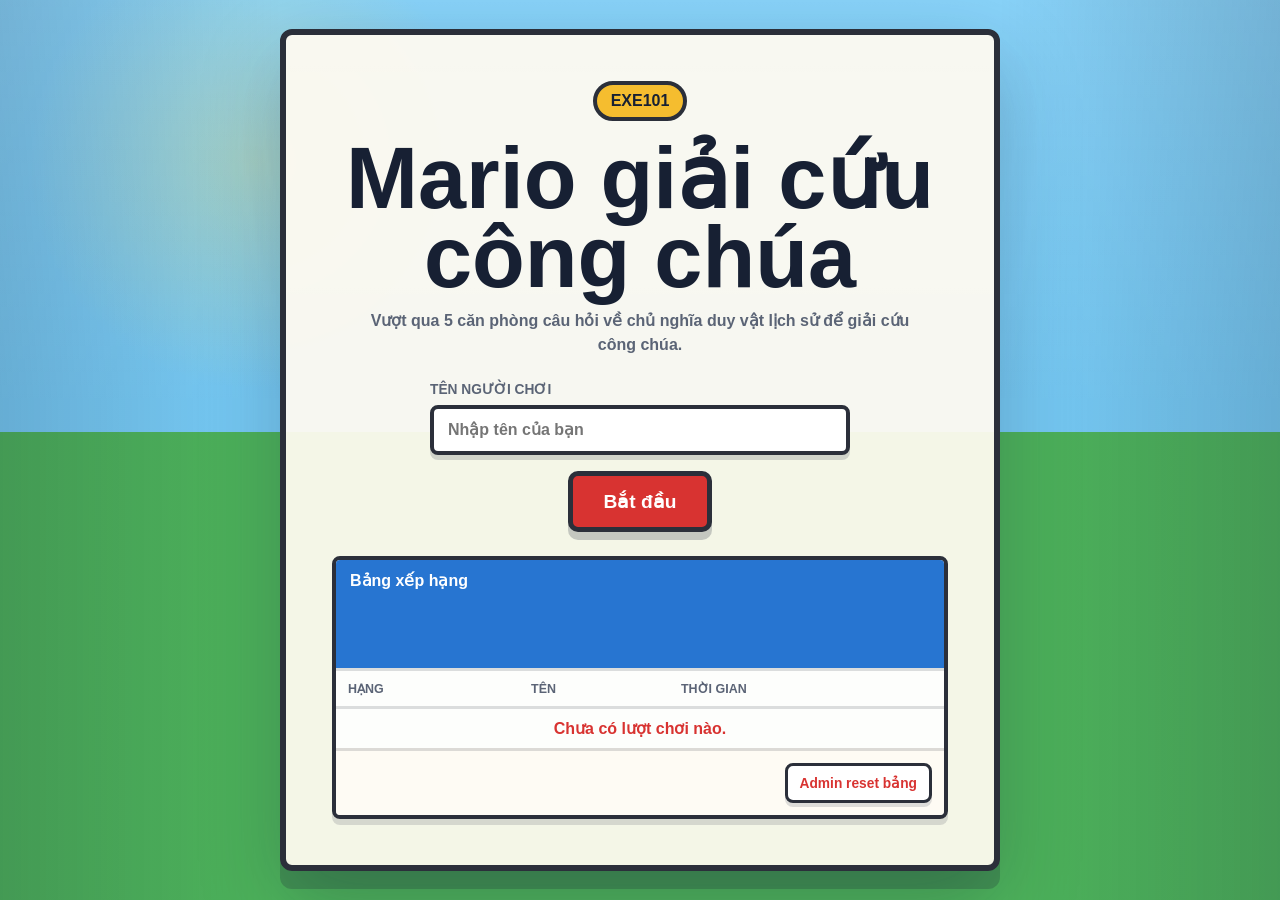
==== Mario_Game_Standalone/Mario_Game_Standalone/index.html @ 41aaf58d "First commit" ====
<!DOCTYPE html>
<html lang="vi">
<head>
  <meta charset="UTF-8">
  <meta name="viewport" content="width=device-width, initial-scale=1.0">
  <title>Mario giải cứu công chúa</title>
  <link rel="stylesheet" href="styles.css">
</head>
<body class="home-active">
  <section class="home-screen" id="homeScreen" aria-label="Trang chủ">
    <div class="home-card">
      <span class="home-badge">EXE101</span>
      <h1>Mario giải cứu công chúa</h1>
      <p>Vượt qua 5 căn phòng câu hỏi về chủ nghĩa duy vật lịch sử để giải cứu công chúa.</p>
      <label class="player-field" for="playerNameInput">
        <span>Tên người chơi</span>
        <input id="playerNameInput" type="text" maxlength="24" placeholder="Nhập tên của bạn">
      </label>
      <button id="startButton" type="button" class="start-button">Bắt đầu</button>
      <section class="home-rank" aria-label="Bảng xếp hạng">
        <h2>Bảng xếp hạng</h2>
        <table>
          <thead>
            <tr>
              <th>Hạng</th>
              <th>Tên</th>
              <th>Thời gian</th>
            </tr>
          </thead>
          <tbody id="homeRankBody"></tbody>
        </table>
        <div class="rank-tools">
          <button id="resetRankButton" type="button" class="admin-reset">Admin reset bảng</button>
        </div>
      </section>
    </div>
  </section>

  <main class="game-shell">
    <section class="stage" id="stage" aria-label="Khu vực chơi">
      <div class="sky">
        <div class="cloud cloud-one"></div>
        <div class="cloud cloud-two"></div>
        <div class="sun"></div>
      </div>

      <div class="hud" aria-label="Thông tin trò chơi">
        <div>
          <span class="hud-label">Phòng</span>
          <strong id="roomText">1 / 5</strong>
        </div>
        <div>
          <span class="hud-label">Câu hỏi</span>
          <strong id="questionText">1 / 2</strong>
        </div>
        <div>
          <span class="hud-label">Thời gian</span>
          <strong id="timerText">0:00</strong>
        </div>
        <div>
          <span class="hud-label">Mạng</span>
          <strong id="livesText" class="lives">♥ ♥ ♥ ♥ ♥</strong>
        </div>
      </div>

      <div class="level-track">
        <div class="room-status" aria-label="Trạng thái trong phòng">
          <span id="roomProgressText">Phòng 1 · Câu 1</span>
          <strong id="roomTimerText" class="room-time">0:00</strong>
          <strong id="roomLivesText">♥ ♥ ♥ ♥ ♥</strong>
        </div>
        <div class="room-scene" id="roomScene" aria-hidden="true">
          <div class="scene-label" id="sceneLabel"></div>
          <div class="scene-prop prop-one"></div>
          <div class="scene-prop prop-two"></div>
          <div class="scene-prop prop-three"></div>
          <div class="scene-prop prop-four"></div>
          <div class="scene-prop prop-five"></div>
          <div class="scene-prop prop-six"></div>
        </div>
        <div class="rooms" id="rooms"></div>
        <div class="mario" id="mario" aria-label="Mario">
          <img src="assets/mario.jpeg" alt="Mario">
          <div class="mario-model" aria-hidden="true">
            <div class="model-shadow"></div>
            <div class="model-leg leg-left"></div>
            <div class="model-leg leg-right"></div>
            <div class="model-body"></div>
            <div class="model-arm arm-left"></div>
            <div class="model-arm arm-right"></div>
            <div class="model-head">
              <div class="model-cap"></div>
              <div class="model-eye eye-left"></div>
              <div class="model-eye eye-right"></div>
              <div class="model-nose"></div>
              <div class="model-mustache"></div>
            </div>
          </div>
        </div>
        <div class="princess" id="princess" aria-label="Công chúa">
          <img src="assets/princess-peach.jpg" alt="Công chúa">
          <div class="princess-model" aria-hidden="true">
            <div class="princess-shadow"></div>
            <div class="princess-dress"></div>
            <div class="princess-arm arm-princess-left"></div>
            <div class="princess-arm arm-princess-right"></div>
            <div class="princess-head">
              <div class="princess-hair"></div>
              <div class="princess-crown"></div>
              <div class="princess-eye eye-princess-left"></div>
              <div class="princess-eye eye-princess-right"></div>
              <div class="princess-smile"></div>
            </div>
          </div>
        </div>
        <div class="bouquet" id="bouquet" aria-hidden="true">
          <span></span><span></span><span></span>
        </div>
        <div class="castle" id="castle" aria-hidden="true">
          <div class="tower tower-left"></div>
          <div class="tower tower-right"></div>
          <div class="castle-main"></div>
          <div class="castle-door"></div>
        </div>
        <div class="fireworks" id="fireworks" aria-hidden="true">
          <span></span><span></span><span></span><span></span><span></span>
        </div>
      </div>

      <div class="ground">
        <span></span><span></span><span></span><span></span><span></span>
      </div>
    </section>

    <section class="quiz-panel" aria-label="Câu hỏi">
      <div class="topic-row">
        <span>EXE101</span>
        <span>Chủ nghĩa duy vật lịch sử</span>
      </div>
      <h1>Mario giải cứu công chúa</h1>
      <p id="roomTitle" class="room-title"></p>
      <h2 id="question"></h2>
      <div id="answers" class="answers"></div>
      <p id="feedback" class="feedback" aria-live="polite"></p>
      <div class="actions">
        <button id="nextButton" type="button" class="primary hidden">Tiếp tục</button>
        <button id="restartButton" type="button" class="secondary">Chơi lại</button>
      </div>
      <section class="rank-panel hidden" id="endRankPanel" aria-label="Bảng xếp hạng sau lượt chơi">
        <h3>Bảng xếp hạng</h3>
        <table>
          <thead>
            <tr>
              <th>Hạng</th>
              <th>Tên</th>
              <th>Thời gian</th>
            </tr>
          </thead>
          <tbody id="endRankBody"></tbody>
        </table>
      </section>
    </section>
  </main>

  <script src="script.js"></script>
</body>
</html>
---- Mario_Game_Standalone/Mario_Game_Standalone/styles.css ----
:root {
  --ink: #172033;
  --muted: #5b6476;
  --panel: #fffaf1;
  --line: #2b2f3a;
  --red: #d83331;
  --blue: #2775d1;
  --gold: #f5bd2f;
  --green: #2f9f68;
  --brick: #b65a35;
  --brick-dark: #7b351f;
}

* {
  box-sizing: border-box;
}

body {
  margin: 0;
  min-height: 100vh;
  color: var(--ink);
  font-family: Arial, Helvetica, sans-serif;
  background: #7cc7f2;
}

body.room-active {
  overflow: hidden;
  background:
    radial-gradient(circle at 50% 0%, rgba(255, 255, 255, 0.08), transparent 34%),
    #111827;
}

body.home-active {
  overflow: hidden;
  background:
    radial-gradient(circle at 20% 18%, rgba(255, 216, 79, 0.3), transparent 18%),
    linear-gradient(180deg, #78cdf8 0 48%, #4eb55c 48% 100%);
}

body.home-active .game-shell {
  display: none;
}

.home-screen {
  position: fixed;
  inset: 0;
  z-index: 50;
  display: grid;
  place-items: center;
  padding: 24px;
  background:
    linear-gradient(90deg, rgba(23, 32, 51, 0.18), transparent 22%, transparent 78%, rgba(23, 32, 51, 0.18)),
    linear-gradient(180deg, rgba(255, 255, 255, 0.12), transparent 45%);
}

body:not(.home-active) .home-screen {
  display: none;
}

.home-card {
  width: min(720px, 92vw);
  border: 6px solid var(--line);
  border-radius: 12px;
  padding: clamp(24px, 5vw, 46px);
  background: rgba(255, 250, 241, 0.94);
  box-shadow: 0 18px 0 rgba(23, 32, 51, 0.22), 0 30px 80px rgba(23, 32, 51, 0.28);
  text-align: center;
}

.home-badge {
  display: inline-block;
  border: 4px solid var(--line);
  border-radius: 999px;
  padding: 7px 14px;
  background: var(--gold);
  font-weight: 900;
}

.home-card h1 {
  margin: 18px 0 12px;
  font-size: clamp(2.4rem, 7vw, 5.4rem);
  line-height: 0.92;
}

.home-card p {
  max-width: 560px;
  margin: 0 auto 24px;
  color: var(--muted);
  font-weight: 800;
  line-height: 1.5;
}

.player-field {
  display: grid;
  gap: 8px;
  max-width: 420px;
  margin: 0 auto 16px;
  text-align: left;
  font-weight: 900;
}

.player-field span {
  color: var(--muted);
  font-size: 0.86rem;
  text-transform: uppercase;
}

.player-field input {
  width: 100%;
  border: 4px solid var(--line);
  border-radius: 8px;
  padding: 12px 14px;
  background: #fff;
  color: var(--ink);
  font: inherit;
  font-weight: 800;
  box-shadow: 0 5px 0 rgba(23, 32, 51, 0.16);
}

.player-field input:focus {
  outline: 4px solid rgba(245, 189, 47, 0.5);
}

.start-button {
  border: 5px solid var(--line);
  border-radius: 10px;
  padding: 14px 30px;
  background: var(--red);
  color: #fff;
  font-size: 1.2rem;
  font-weight: 900;
  box-shadow: 0 8px 0 rgba(23, 32, 51, 0.22);
}

.start-button:hover,
.start-button:focus-visible {
  background: #b82624;
  outline: none;
}

.home-rank,
.rank-panel {
  margin-top: 24px;
  border: 4px solid var(--line);
  border-radius: 8px;
  background: rgba(255, 255, 255, 0.88);
  box-shadow: 0 6px 0 rgba(23, 32, 51, 0.14);
  overflow: hidden;
}

.home-rank h2,
.rank-panel h3 {
  margin: 0;
  padding: 10px 14px;
  background: var(--blue);
  color: #fff;
  font-size: 1rem;
  text-align: left;
}

.home-rank table,
.rank-panel table {
  width: 100%;
  border-collapse: collapse;
  text-align: left;
}

.home-rank th,
.home-rank td,
.rank-panel th,
.rank-panel td {
  padding: 10px 12px;
  border-top: 3px solid rgba(43, 47, 58, 0.16);
  font-weight: 800;
}

.home-rank th,
.rank-panel th {
  color: var(--muted);
  font-size: 0.78rem;
  text-transform: uppercase;
}

.home-rank td:first-child,
.rank-panel td:first-child {
  width: 72px;
  color: var(--red);
}

.home-rank .empty-rank,
.rank-panel .empty-rank {
  color: var(--muted);
  text-align: center;
}

.rank-tools {
  display: flex;
  justify-content: flex-end;
  padding: 12px;
  border-top: 3px solid rgba(43, 47, 58, 0.16);
  background: rgba(255, 250, 241, 0.72);
}

.admin-reset {
  border: 3px solid var(--line);
  border-radius: 8px;
  padding: 9px 12px;
  background: #fff;
  color: var(--red);
  font-size: 0.86rem;
  font-weight: 900;
  box-shadow: 0 4px 0 rgba(23, 32, 51, 0.14);
}

.admin-reset:hover,
.admin-reset:focus-visible {
  background: #ffd1cf;
  outline: none;
}

button {
  border: 0;
  cursor: pointer;
  font: inherit;
}

.game-shell {
  position: relative;
  display: grid;
  grid-template-columns: minmax(420px, 1.1fr) minmax(360px, 0.9fr);
  min-height: 100vh;
}

body.room-active .game-shell {
  display: block;
}

.stage {
  position: relative;
  overflow: hidden;
  display: flex;
  flex-direction: column;
  justify-content: space-between;
  min-height: 100vh;
  background: linear-gradient(#78cdf8 0%, #b6e7ff 62%, #6ccf77 62%, #4eb55c 100%);
  transition: background 450ms ease;
}

.stage.in-room {
  background:
    radial-gradient(circle at 50% 16%, rgba(255, 255, 255, 0.16), transparent 32%),
    linear-gradient(180deg, #141d2e 0%, #1f2533 100%);
  border: 8px solid #0f172a;
  box-shadow: inset 0 0 0 4px rgba(255, 250, 241, 0.18);
}

.sky {
  position: absolute;
  inset: 0;
  pointer-events: none;
  transition: opacity 350ms ease;
}

.stage.in-room .sky {
  opacity: 0;
}

.sun {
  position: absolute;
  right: 9%;
  top: 7%;
  width: 76px;
  aspect-ratio: 1;
  border: 4px solid var(--line);
  border-radius: 50%;
  background: #ffd84f;
  animation: sun-pulse 3.2s ease-in-out infinite;
  box-shadow: 0 0 0 8px rgba(255, 216, 79, 0.24), 0 0 26px rgba(255, 184, 44, 0.55);
}

.sun::before {
  content: "";
  position: absolute;
  inset: -18px;
  z-index: -1;
  border-radius: 50%;
  background: radial-gradient(circle, rgba(255, 235, 132, 0.45), rgba(255, 235, 132, 0) 68%);
  animation: sun-glow 3.2s ease-in-out infinite;
}

.cloud,
.cloud::before,
.cloud::after {
  position: absolute;
  height: 34px;
  border: 4px solid var(--line);
  border-radius: 20px;
  background: #fff;
}

.cloud {
  width: 132px;
  animation: cloud-float 6.8s ease-in-out infinite;
  filter: drop-shadow(0 5px 0 rgba(23, 32, 51, 0.08));
}

.cloud::before,
.cloud::after {
  content: "";
  top: -22px;
}

.cloud::before {
  left: 16px;
  width: 54px;
}

.cloud::after {
  right: 18px;
  width: 62px;
}

.cloud-one {
  left: 9%;
  top: 15%;
  animation-duration: 7.4s;
}

.cloud-two {
  right: 25%;
  top: 25%;
  transform: scale(0.78);
  animation-name: cloud-float-small;
  animation-duration: 8.8s;
  animation-delay: -1.8s;
}

@keyframes cloud-float {
  0%,
  100% {
    transform: translate(0, 0);
  }

  35% {
    transform: translate(18px, -8px);
  }

  70% {
    transform: translate(-8px, 5px);
  }
}

@keyframes cloud-float-small {
  0%,
  100% {
    transform: translate(0, 0) scale(0.78);
  }

  35% {
    transform: translate(-16px, -7px) scale(0.78);
  }

  70% {
    transform: translate(10px, 5px) scale(0.78);
  }
}

@keyframes sun-pulse {
  0%,
  100% {
    transform: scale(1);
    box-shadow: 0 0 0 8px rgba(255, 216, 79, 0.24), 0 0 26px rgba(255, 184, 44, 0.55);
  }

  50% {
    transform: scale(1.06);
    box-shadow: 0 0 0 13px rgba(255, 216, 79, 0.16), 0 0 42px rgba(255, 184, 44, 0.72);
  }
}

@keyframes sun-glow {
  0%,
  100% {
    opacity: 0.65;
    transform: scale(0.96);
  }

  50% {
    opacity: 1;
    transform: scale(1.1);
  }
}

.hud {
  position: relative;
  z-index: 2;
  display: grid;
  grid-template-columns: repeat(4, 1fr);
  gap: 10px;
  padding: 18px;
  transition: opacity 350ms ease, transform 350ms ease;
}

.stage.in-room .hud {
  opacity: 0;
  pointer-events: none;
  transform: translateY(-18px);
}

.hud > div {
  border: 4px solid var(--line);
  border-radius: 8px;
  padding: 12px;
  background: rgba(255, 250, 241, 0.92);
  box-shadow: 0 5px 0 rgba(23, 32, 51, 0.18);
}

.hud-label {
  display: block;
  color: var(--muted);
  font-size: 0.78rem;
  font-weight: 700;
  text-transform: uppercase;
}

.hud strong {
  display: block;
  margin-top: 6px;
  font-size: 1.2rem;
}

.lives {
  color: var(--red);
  letter-spacing: 1px;
}

.level-track {
  position: relative;
  z-index: 1;
  height: 48vh;
  min-height: 360px;
  transition: height 450ms ease, min-height 450ms ease;
}

.stage.in-room .level-track {
  height: 100vh;
  min-height: 620px;
  perspective: 980px;
}

.room-status {
  position: absolute;
  left: 8%;
  top: 7%;
  z-index: 9;
  display: none;
  gap: 12px;
  align-items: center;
  border: 4px solid rgba(255, 250, 241, 0.82);
  border-radius: 8px;
  padding: 10px 14px;
  background: rgba(15, 23, 42, 0.78);
  color: #fff;
  box-shadow: 0 12px 30px rgba(0, 0, 0, 0.28);
  backdrop-filter: blur(6px);
}

.stage.in-room .room-status {
  display: flex;
  left: 7%;
  top: 3.5%;
}

.room-status span {
  font-weight: 900;
}

.room-status strong {
  color: #ff5b5b;
  letter-spacing: 2px;
}

.room-status .room-time {
  color: #ffd84f;
  letter-spacing: 0;
}

.room-scene {
  position: absolute;
  inset: 8% 4% 24px;
  overflow: hidden;
  border: 5px solid rgba(43, 47, 58, 0.34);
  border-radius: 8px;
  opacity: 0;
  transform: scale(0.96);
  transition: background 450ms ease, opacity 450ms ease, transform 450ms ease, inset 450ms ease, border-color 450ms ease;
}

.room-scene::before,
.room-scene::after {
  content: "";
  position: absolute;
  pointer-events: none;
}

.room-scene::before {
  inset: 0;
  z-index: 0;
  background:
    linear-gradient(120deg, rgba(255, 255, 255, 0.18), transparent 35%),
    linear-gradient(90deg, rgba(0, 0, 0, 0.16), transparent 18%, transparent 82%, rgba(0, 0, 0, 0.18)),
    linear-gradient(180deg, rgba(255, 255, 255, 0.18), transparent 48%);
}

.room-scene::after {
  left: -12%;
  right: -12%;
  bottom: -18%;
  z-index: 1;
  height: 48%;
  transform: perspective(520px) rotateX(58deg);
  transform-origin: bottom;
  background:
    linear-gradient(90deg, rgba(255, 255, 255, 0.16) 0 1px, transparent 1px 70px),
    linear-gradient(0deg, rgba(0, 0, 0, 0.18) 0 2px, transparent 2px 54px),
    rgba(120, 78, 52, 0.55);
  background-size: 70px 54px;
}

.stage.in-room .room-scene {
  inset: 1.8% 4.5% 4%;
  border-color: rgba(255, 250, 241, 0.62);
  opacity: 1;
  transform: rotateX(0deg) scale(1);
  box-shadow: inset 0 -120px 110px rgba(0, 0, 0, 0.28), 0 18px 0 rgba(23, 32, 51, 0.28);
}

.stage.rescue-room .room-scene {
  background:
    radial-gradient(circle at 50% 18%, rgba(255, 216, 79, 0.24), transparent 22%),
    linear-gradient(90deg, rgba(87, 39, 96, 0.32), transparent 18%, transparent 82%, rgba(87, 39, 96, 0.32)),
    linear-gradient(#ffd6ec 0 52%, #b86bd6 52% 100%);
  border-color: rgba(255, 216, 79, 0.78);
}

.stage.rescue-room .room-scene::after {
  background:
    linear-gradient(90deg, rgba(255, 255, 255, 0.18) 0 1px, transparent 1px 72px),
    linear-gradient(0deg, rgba(95, 49, 115, 0.24) 0 2px, transparent 2px 56px),
    rgba(232, 174, 208, 0.75);
}

.stage.transitioning .room-scene {
  opacity: 0.72;
  transform: translateX(-10px);
}

.stage.entering-room .room-scene {
  opacity: 0;
  transform: scale(0.96);
}

.scene-label {
  position: absolute;
  left: 18px;
  top: 16px;
  z-index: 3;
  border: 3px solid var(--line);
  border-radius: 999px;
  padding: 7px 12px;
  background: rgba(255, 250, 241, 0.9);
  color: var(--ink);
  font-size: 0.82rem;
  font-weight: 900;
}

.stage.in-room .scene-label {
  left: 32px;
  top: 24px;
  transform: translateZ(80px);
  box-shadow: 0 10px 0 rgba(23, 32, 51, 0.16);
}

.scene-prop {
  position: absolute;
  z-index: 2;
  border: 4px solid var(--line);
  transition: background 450ms ease, border-radius 450ms ease, transform 450ms ease;
}

.stage.in-room .scene-prop {
  box-shadow: 12px 18px 0 rgba(23, 32, 51, 0.2);
}

.stage.rescue-room .scene-prop {
  opacity: 0.5;
}

.prop-one {
  left: 18%;
  bottom: 28%;
  width: 92px;
  height: 92px;
}

.prop-two {
  left: 41%;
  bottom: 30%;
  width: 128px;
  height: 70px;
}

.prop-three {
  right: 14%;
  bottom: 27%;
  width: 86px;
  height: 150px;
}

.prop-four {
  left: 28%;
  bottom: 19%;
  width: 96px;
  height: 54px;
}

.prop-five {
  right: 31%;
  bottom: 20%;
  width: 78px;
  height: 72px;
}

.prop-six {
  left: 53%;
  top: 18%;
  width: 110px;
  height: 62px;
}

.stage.theme-1 .room-scene {
  background:
    linear-gradient(115deg, rgba(255, 255, 255, 0.24), transparent 38%),
    linear-gradient(90deg, rgba(37, 99, 235, 0.18), transparent 20%, transparent 80%, rgba(15, 23, 42, 0.22)),
    linear-gradient(#92d8ff 0 56%, #4fbd69 56% 100%);
}

.stage.theme-1 .prop-one {
  border-radius: 50%;
  background: #43a047;
}

.stage.theme-1 .prop-one::before {
  content: "";
  position: absolute;
  left: 33px;
  top: 58px;
  width: 22px;
  height: 78px;
  border: 4px solid var(--line);
  background: #8d5524;
}

.stage.theme-1 .prop-two {
  border-radius: 14px;
  background:
    linear-gradient(#fff 0 52%, #d9f5ff 52%),
    #fff;
  box-shadow: inset -12px -8px 0 rgba(23, 32, 51, 0.1), 12px 18px 0 rgba(23, 32, 51, 0.2);
}

.stage.theme-1 .prop-four,
.stage.theme-1 .prop-five {
  border-radius: 8px;
  background:
    linear-gradient(#9b6a3c 0 58%, transparent 58%),
    linear-gradient(90deg, #6d3a1f 0 12px, transparent 12px calc(100% - 12px), #6d3a1f calc(100% - 12px)),
    #c78a4d;
}

.stage.theme-1 .prop-six {
  border-radius: 8px;
  background:
    radial-gradient(circle at 24% 50%, #43a047 0 14px, transparent 15px),
    radial-gradient(circle at 56% 50%, #ffd84f 0 14px, transparent 15px),
    #fffaf1;
}

.stage.theme-1 .prop-three {
  border-radius: 12px 12px 0 0;
  background:
    linear-gradient(90deg, rgba(255,255,255,0.16) 0 48%, transparent 48%),
    #8d5524;
}

.stage.theme-2 .room-scene {
  background:
    linear-gradient(115deg, rgba(255, 255, 255, 0.16), transparent 38%),
    linear-gradient(90deg, rgba(60, 34, 19, 0.24), transparent 20%, transparent 80%, rgba(60, 34, 19, 0.34)),
    linear-gradient(#f0b36b 0 54%, #8b4f2f 54%);
}

.stage.theme-2 .prop-one,
.stage.theme-2 .prop-two,
.stage.theme-2 .prop-three {
  background: repeating-linear-gradient(0deg, #c8713f 0 16px, #71371f 17px 21px);
}

.stage.theme-2 .prop-one {
  border-radius: 50% 50% 8px 8px;
}

.stage.theme-2 .prop-two {
  border-radius: 12px;
  transform: skewX(-6deg);
}

.stage.theme-2 .prop-three {
  border-radius: 12px 12px 0 0;
}

.stage.theme-2 .prop-four,
.stage.theme-2 .prop-five {
  border-radius: 6px;
  background:
    linear-gradient(#7b351f 0 18%, transparent 18%),
    linear-gradient(90deg, #71371f 0 12px, transparent 12px calc(100% - 12px), #71371f calc(100% - 12px)),
    #b65a35;
}

.stage.theme-2 .prop-six {
  border-radius: 10px;
  background:
    linear-gradient(90deg, #71371f 0 22%, transparent 22% 28%, #71371f 28% 50%, transparent 50% 56%, #71371f 56% 78%, transparent 78%),
    #d08a55;
}

.stage.theme-3 .room-scene {
  background:
    radial-gradient(circle at 72% 22%, rgba(127, 200, 255, 0.55), transparent 22%),
    linear-gradient(115deg, rgba(255, 255, 255, 0.22), transparent 38%),
    linear-gradient(#d7f8ff 0 50%, #8ec4de 50%);
}

.stage.theme-3 .prop-one {
  border-radius: 16px;
  background:
    radial-gradient(circle at 50% 22%, #7fc8ff 0 16px, transparent 17px),
    linear-gradient(#5b7cff, #233f9f);
}

.stage.theme-3 .prop-two {
  border-radius: 12px;
  background:
    linear-gradient(90deg, #7fc8ff 0 18%, transparent 18% 26%, #7fc8ff 26% 44%, transparent 44% 52%, #7fc8ff 52% 70%, transparent 70%),
    #1f2d52;
}

.stage.theme-3 .prop-three {
  border-radius: 50% 50% 10px 10px;
  background: linear-gradient(#9fe3ff, #3b82c4);
}

.stage.theme-3 .prop-four {
  border-radius: 10px;
  background:
    linear-gradient(#233f9f 0 58%, transparent 58%),
    linear-gradient(90deg, #1f2d52 0 12px, transparent 12px calc(100% - 12px), #1f2d52 calc(100% - 12px)),
    #7fc8ff;
}

.stage.theme-3 .prop-five {
  border-radius: 12px 12px 6px 6px;
  background:
    radial-gradient(circle at 50% 28%, #7fc8ff 0 14px, transparent 15px),
    #1f2d52;
}

.stage.theme-3 .prop-six {
  border-radius: 10px;
  background:
    linear-gradient(90deg, #5b7cff 0 18%, transparent 18% 25%, #5b7cff 25% 43%, transparent 43% 50%, #5b7cff 50% 68%, transparent 68%),
    #e9fbff;
}

.stage.theme-4 .room-scene {
  background:
    radial-gradient(circle at 30% 22%, rgba(255, 216, 79, 0.22), transparent 18%),
    linear-gradient(115deg, rgba(255, 255, 255, 0.08), transparent 38%),
    linear-gradient(#222b45 0 55%, #47536f 55%);
}

.stage.theme-4 .scene-label {
  color: #fff;
  background: rgba(23, 32, 51, 0.86);
}

.stage.theme-4 .prop-one,
.stage.theme-4 .prop-two,
.stage.theme-4 .prop-three {
  background: #ffd84f;
  box-shadow: 0 0 24px rgba(255, 216, 79, 0.6);
}

.stage.theme-4 .prop-one,
.stage.theme-4 .prop-two {
  border-radius: 50%;
}

.stage.theme-4 .prop-three {
  border-radius: 14px 14px 0 0;
}

.stage.theme-4 .prop-four,
.stage.theme-4 .prop-five {
  border-radius: 8px;
  background:
    linear-gradient(#ffd84f 0 58%, transparent 58%),
    linear-gradient(90deg, #47536f 0 12px, transparent 12px calc(100% - 12px), #47536f calc(100% - 12px)),
    #222b45;
  box-shadow: 0 0 24px rgba(255, 216, 79, 0.38), 12px 18px 0 rgba(23, 32, 51, 0.2);
}

.stage.theme-4 .prop-six {
  border-radius: 12px;
  background:
    radial-gradient(circle at 30% 50%, #ffd84f 0 16px, transparent 17px),
    radial-gradient(circle at 68% 50%, #7fc8ff 0 16px, transparent 17px),
    #47536f;
}

.stage.theme-5 .room-scene {
  background:
    radial-gradient(circle at 70% 22%, rgba(255, 216, 79, 0.28), transparent 20%),
    linear-gradient(115deg, rgba(255, 255, 255, 0.2), transparent 38%),
    linear-gradient(#ffd6ec 0 55%, #80d189 55%);
}

.stage.theme-5 .prop-one {
  border-radius: 50% 50% 10px 10px;
  background:
    radial-gradient(circle at 50% 18%, #ffd84f 0 18px, transparent 19px),
    linear-gradient(#f4a7ce, #d94d99);
}

.stage.theme-5 .prop-two {
  border-radius: 10px;
  background:
    linear-gradient(90deg, rgba(255,255,255,0.24) 0 48%, transparent 48%),
    #ffd84f;
}

.stage.theme-5 .prop-three {
  border-radius: 10px 10px 0 0;
  background:
    linear-gradient(#fff 0 12%, transparent 12%),
    #e95fa3;
}

.stage.theme-5 .prop-four,
.stage.theme-5 .prop-five {
  border-radius: 8px;
  background:
    linear-gradient(#ffd84f 0 58%, transparent 58%),
    linear-gradient(90deg, #b84682 0 12px, transparent 12px calc(100% - 12px), #b84682 calc(100% - 12px)),
    #f4a7ce;
}

.stage.theme-5 .prop-six {
  border-radius: 12px;
  background:
    radial-gradient(circle at 25% 50%, #ffd84f 0 14px, transparent 15px),
    radial-gradient(circle at 55% 50%, #e95fa3 0 14px, transparent 15px),
    #fffaf1;
}

.stage.theme-1,
.stage.theme-2,
.stage.theme-3,
.stage.theme-4,
.stage.theme-5 {
  --wood-main: #9b5b2f;
  --wood-dark: #5f321f;
  --fabric-main: #f0efe8;
  --fabric-dark: #b8ada4;
  --leaf-main: #69bd42;
  --leaf-dark: #2f7a35;
}

.stage.theme-2 {
  --wood-main: #b65a35;
  --wood-dark: #71371f;
  --fabric-main: #f0b36b;
  --fabric-dark: #8b4f2f;
}

.stage.theme-3 {
  --wood-main: #315c9f;
  --wood-dark: #1f2d52;
  --fabric-main: #d7f8ff;
  --fabric-dark: #8ec4de;
}

.stage.theme-4 {
  --wood-main: #47536f;
  --wood-dark: #222b45;
  --fabric-main: #ffd84f;
  --fabric-dark: #a98324;
}

.stage.theme-5 {
  --wood-main: #e95fa3;
  --wood-dark: #b84682;
  --fabric-main: #ffd6ec;
  --fabric-dark: #d94d99;
}

.stage.in-room .prop-one {
  left: 14%;
  bottom: 30%;
  width: 128px;
  height: 118px;
  border: 0;
  border-radius: 48% 52% 44% 48%;
  background:
    radial-gradient(circle at 24% 38%, #8bd85a 0 27px, transparent 28px),
    radial-gradient(circle at 46% 20%, var(--leaf-main) 0 34px, transparent 35px),
    radial-gradient(circle at 72% 42%, #8bd85a 0 28px, transparent 29px),
    radial-gradient(circle at 52% 56%, var(--leaf-dark) 0 36px, transparent 37px);
  box-shadow: 12px 18px 0 rgba(23, 32, 51, 0.16);
}

.stage.in-room .prop-one::before {
  content: "";
  position: absolute;
  left: 52px;
  top: 70px;
  width: 22px;
  height: 112px;
  border: 4px solid var(--line);
  border-radius: 14px;
  background: linear-gradient(90deg, var(--wood-dark), var(--wood-main) 55%, #c98449);
  transform: rotate(7deg);
}

.stage.in-room .prop-one::after {
  content: "";
  position: absolute;
  left: 22px;
  top: 82px;
  width: 86px;
  height: 42px;
  border-radius: 50%;
  background: rgba(47, 122, 53, 0.32);
}

.stage.in-room .prop-two {
  left: 36%;
  bottom: 18%;
  width: 184px;
  height: 76px;
  border-radius: 10px;
  background:
    linear-gradient(rgba(255, 255, 255, 0.32), transparent 42%),
    linear-gradient(var(--wood-main) 0 58%, transparent 58%),
    linear-gradient(90deg, var(--wood-dark) 0 14px, transparent 14px calc(100% - 14px), var(--wood-dark) calc(100% - 14px));
  box-shadow: inset -12px -10px 0 rgba(58, 30, 18, 0.18), 14px 20px 0 rgba(23, 32, 51, 0.18);
}

.stage.in-room .prop-two::before,
.stage.in-room .prop-two::after {
  content: "";
  position: absolute;
  bottom: -10px;
  width: 46px;
  height: 72px;
  border: 4px solid var(--line);
  border-radius: 14px 14px 8px 8px;
  background:
    linear-gradient(var(--wood-main) 0 58%, transparent 58%),
    linear-gradient(90deg, var(--wood-dark) 0 10px, transparent 10px calc(100% - 10px), var(--wood-dark) calc(100% - 10px));
}

.stage.in-room .prop-two::before {
  left: -54px;
}

.stage.in-room .prop-two::after {
  right: -54px;
}

.stage.in-room .prop-three {
  right: 10%;
  bottom: 15%;
  width: 210px;
  height: 104px;
  border-radius: 18px 18px 10px 10px;
  background:
    linear-gradient(90deg, var(--fabric-main) 0 68%, var(--fabric-dark) 68%),
    var(--fabric-main);
  box-shadow: inset -16px -12px 0 rgba(23, 32, 51, 0.1), 14px 20px 0 rgba(23, 32, 51, 0.18);
}

.stage.in-room .prop-three::before {
  content: "";
  position: absolute;
  left: 0;
  top: -48px;
  width: 66px;
  height: 86px;
  border: 4px solid var(--line);
  border-radius: 18px 18px 6px 6px;
  background: linear-gradient(90deg, var(--fabric-dark), var(--fabric-main));
}

.stage.in-room .prop-three::after {
  content: "";
  position: absolute;
  left: 26px;
  top: 18px;
  width: 62px;
  height: 28px;
  border: 4px solid var(--line);
  border-radius: 999px;
  background: #fffaf1;
}

.stage.in-room .prop-four,
.stage.in-room .prop-five {
  bottom: 17%;
  width: 58px;
  height: 78px;
  border-radius: 14px 14px 8px 8px;
  background:
    linear-gradient(var(--wood-main) 0 56%, transparent 56%),
    linear-gradient(90deg, var(--wood-dark) 0 12px, transparent 12px calc(100% - 12px), var(--wood-dark) calc(100% - 12px));
}

.stage.in-room .prop-four {
  left: 31%;
  transform: rotateY(10deg);
}

.stage.in-room .prop-five {
  left: 50%;
  transform: rotateY(-10deg);
}

.stage.in-room .prop-six {
  left: 36%;
  top: 16%;
  width: 82px;
  height: 82px;
  border-radius: 50%;
  background:
    radial-gradient(circle at 50% 50%, #fff 0 42%, transparent 43%),
    conic-gradient(from 0deg, var(--wood-dark) 0 8deg, var(--wood-main) 8deg 28deg, var(--wood-dark) 28deg 36deg, var(--wood-main) 36deg 360deg);
  box-shadow: inset 0 0 0 8px var(--wood-main), 10px 14px 0 rgba(23, 32, 51, 0.18);
}

.stage.in-room .prop-six::before {
  content: "";
  position: absolute;
  left: 38px;
  top: 18px;
  width: 6px;
  height: 30px;
  border-radius: 999px;
  background: var(--line);
  transform-origin: bottom;
  transform: rotate(42deg);
}

.stage.in-room .prop-six::after {
  content: "";
  position: absolute;
  left: 40px;
  top: 37px;
  width: 28px;
  height: 5px;
  border-radius: 999px;
  background: var(--line);
  transform-origin: left center;
  transform: rotate(-28deg);
}

.rooms {
  position: absolute;
  inset: 0 5% 0;
  transition: opacity 350ms ease, transform 350ms ease;
}

.stage.in-room .rooms {
  opacity: 0;
  pointer-events: none;
  transform: translateY(18px) scale(0.96);
}

.room {
  position: absolute;
  perspective: 420px;
  bottom: 36px;
  width: 13%;
  height: 46%;
  border: 5px solid var(--line);
  border-bottom: 0;
  background:
    linear-gradient(90deg, rgba(255,255,255,0.16) 0 48%, transparent 48%),
    repeating-linear-gradient(0deg, var(--brick), var(--brick) 22px, var(--brick-dark) 23px, var(--brick-dark) 27px);
  box-shadow: inset 0 0 0 4px rgba(255,255,255,0.2);
}

.room::after {
  content: attr(data-room);
  position: absolute;
  left: 50%;
  bottom: 14px;
  transform: translateX(-50%);
  display: grid;
  place-items: center;
  width: 42px;
  height: 52px;
  border: 4px solid var(--line);
  border-bottom: 0;
  background: #6d3a1f;
  color: #fff;
  font-weight: 800;
  transform-origin: left bottom;
  transition: transform 550ms ease, background 250ms ease;
}

.room.active {
  outline: 6px solid var(--gold);
  outline-offset: 4px;
  animation: room-enter 1.2s ease-in-out infinite;
}

.room.cleared::after {
  background: var(--green);
}

.room.opening::after {
  background: #4e2417;
  transform: translateX(-50%) rotateY(-68deg);
}

.mario {
  position: absolute;
  left: 7%;
  bottom: 76px;
  width: 84px;
  height: 132px;
  z-index: 3;
  transition: left 900ms cubic-bezier(0.22, 0.9, 0.34, 1), transform 220ms ease;
  filter: drop-shadow(0 7px 0 rgba(23, 32, 51, 0.2));
}

.stage.in-room .mario {
  bottom: 11%;
  width: 132px;
  height: 210px;
  z-index: 4;
  filter: drop-shadow(0 16px 0 rgba(23, 32, 51, 0.18));
}

.mario.walking {
  animation: mario-step 360ms ease-in-out infinite;
}

.mario.entering {
  transform: translateY(6px) scale(0.78);
}

.stage.entering-room .mario {
  filter: drop-shadow(0 7px 0 rgba(23, 32, 51, 0.2)) brightness(0.92);
}

.mario img,
.princess img {
  display: block;
  width: 100%;
  height: 100%;
  object-fit: contain;
  user-select: none;
  pointer-events: none;
}

.mario-model {
  position: relative;
  display: none;
  width: 100%;
  height: 100%;
  transform-style: preserve-3d;
  animation: mario-jump-pose 1.35s ease-in-out infinite;
}

.stage.in-room .mario > img {
  display: none;
}

.stage.in-room .mario-model {
  display: block;
}

.model-shadow {
  position: absolute;
  left: 18%;
  bottom: -6px;
  width: 72%;
  height: 18px;
  border-radius: 50%;
  background: rgba(0, 0, 0, 0.26);
  transform: rotateX(72deg) translateZ(-18px);
  filter: blur(1px);
}

.model-head,
.model-body,
.model-arm,
.model-leg {
  position: absolute;
  border: 4px solid var(--line);
  transform-style: preserve-3d;
}

.model-head {
  left: 32px;
  top: 20px;
  width: 84px;
  height: 78px;
  border-radius: 44% 44% 42% 42%;
  background: radial-gradient(circle at 34% 28%, #ffd2a3, #e89a63 72%);
  box-shadow: inset -12px -8px 0 rgba(117, 61, 40, 0.18), 8px 10px 0 rgba(23, 32, 51, 0.12);
  transform: rotateZ(-5deg);
}

.model-cap {
  position: absolute;
  left: -9px;
  top: -20px;
  width: 98px;
  height: 46px;
  border: 4px solid var(--line);
  border-radius: 42px 42px 18px 18px;
  background: linear-gradient(#ff4b4b, #c52127);
  box-shadow: inset -10px -5px 0 rgba(98, 16, 22, 0.22);
  transform: rotateZ(4deg);
}

.model-cap::after {
  content: "M";
  position: absolute;
  left: 38px;
  top: 8px;
  display: grid;
  place-items: center;
  width: 24px;
  aspect-ratio: 1;
  border-radius: 50%;
  background: #fff;
  color: #d83331;
  font-size: 0.82rem;
  font-weight: 900;
}

.model-eye {
  position: absolute;
  top: 27px;
  width: 12px;
  height: 18px;
  border: 3px solid var(--line);
  border-radius: 50%;
  background: #5bb6ff;
}

.eye-left {
  left: 18px;
}

.eye-right {
  right: 18px;
}

.model-nose {
  position: absolute;
  left: 29px;
  top: 39px;
  width: 28px;
  height: 24px;
  border: 3px solid var(--line);
  border-radius: 50%;
  background: #f0ad7e;
}

.model-mustache {
  position: absolute;
  left: 17px;
  top: 60px;
  width: 50px;
  height: 14px;
  border-radius: 0 0 18px 18px;
  background: #25212a;
}

.model-body {
  left: 24px;
  top: 92px;
  width: 88px;
  height: 92px;
  border-radius: 20px 20px 18px 18px;
  background:
    radial-gradient(circle at 30% 28%, #ffd84f 0 6px, transparent 7px),
    radial-gradient(circle at 70% 28%, #ffd84f 0 6px, transparent 7px),
    linear-gradient(90deg, #1d66d1 0 50%, #1555b2 50%);
  box-shadow: inset -12px -10px 0 rgba(9, 36, 91, 0.26), 8px 12px 0 rgba(23, 32, 51, 0.12);
  transform: rotateZ(-8deg);
}

.model-body::before {
  content: "";
  position: absolute;
  left: -4px;
  top: -18px;
  width: 88px;
  height: 28px;
  border: 4px solid var(--line);
  border-radius: 18px 18px 6px 6px;
  background: linear-gradient(90deg, #f03d3b, #c52127);
}

.model-arm {
  top: 102px;
  width: 26px;
  height: 78px;
  border-radius: 999px;
  background: linear-gradient(#f03d3b 0 58%, #fff 58%);
  transform-origin: 50% 12%;
}

.arm-left {
  left: 4px;
  top: 58px;
  height: 92px;
  transform: rotateZ(-142deg);
  animation: raised-fist 1.2s ease-in-out infinite;
}

.arm-right {
  right: 1px;
  top: 112px;
  transform: rotateZ(-54deg);
  animation: punch-fist 1.2s ease-in-out infinite;
}

.model-arm::after {
  content: "";
  position: absolute;
  left: -7px;
  bottom: -13px;
  width: 34px;
  height: 30px;
  border: 4px solid var(--line);
  border-radius: 50%;
  background: #fff;
  box-shadow: inset -8px -5px 0 rgba(23, 32, 51, 0.08);
}

.model-leg {
  top: 168px;
  width: 32px;
  height: 66px;
  border-radius: 16px 16px 20px 20px;
  background: linear-gradient(#1d66d1 0 58%, #8d5524 58%);
  transform-origin: 50% 4%;
}

.leg-left {
  left: 30px;
  transform: rotateZ(5deg);
  animation: back-leg-kick 1.25s ease-in-out infinite;
}

.leg-right {
  right: 22px;
  top: 150px;
  height: 76px;
  transform: rotateZ(-62deg);
  animation: front-leg-kick 1.25s ease-in-out infinite;
}

.model-leg::after {
  content: "";
  position: absolute;
  left: -8px;
  bottom: -10px;
  width: 44px;
  height: 24px;
  border: 4px solid var(--line);
  border-radius: 50%;
  background: #9a5a2e;
  box-shadow: inset -8px -4px 0 rgba(82, 41, 22, 0.22);
}

.princess {
  position: absolute;
  right: 2.5%;
  bottom: 74px;
  width: 128px;
  height: 178px;
  opacity: 0.45;
  transform: translateY(10px);
  transition: opacity 350ms ease, transform 350ms ease;
}

.stage.in-room .princess:not(.saved) {
  opacity: 0;
  pointer-events: none;
}

.princess.saved {
  opacity: 1;
  transform: translateY(0);
}

.princess-model {
  position: relative;
  display: none;
  width: 100%;
  height: 100%;
  transform-style: preserve-3d;
  animation: princess-idle 1.6s ease-in-out infinite;
}

.stage.rescue-room .princess > img,
.stage.carry-scene .princess > img,
.stage.castle-walk .princess > img,
.stage.firework-scene .princess > img {
  display: none;
}

.stage.rescue-room .princess-model,
.stage.carry-scene .princess-model,
.stage.castle-walk .princess-model,
.stage.firework-scene .princess-model {
  display: block;
}

.princess-shadow {
  position: absolute;
  left: 18%;
  bottom: -4px;
  width: 68%;
  height: 16px;
  border-radius: 50%;
  background: rgba(0, 0, 0, 0.24);
  transform: rotateX(72deg);
}

.princess-dress {
  position: absolute;
  left: 22px;
  bottom: 0;
  width: 94px;
  height: 128px;
  border: 4px solid var(--line);
  border-radius: 48% 48% 18px 18px;
  background:
    radial-gradient(circle at 50% 16%, #ffd6ec 0 24px, transparent 25px),
    linear-gradient(90deg, #f4a7ce 0 48%, #e95fa3 48% 100%);
  box-shadow: inset -16px -10px 0 rgba(137, 38, 91, 0.18), 10px 14px 0 rgba(23, 32, 51, 0.14);
}

.princess-head {
  position: absolute;
  left: 40px;
  top: 20px;
  width: 64px;
  height: 62px;
  border: 4px solid var(--line);
  border-radius: 46%;
  background: #f2bd8c;
  box-shadow: inset -8px -6px 0 rgba(117, 61, 40, 0.16);
}

.princess-hair {
  position: absolute;
  left: -18px;
  top: -18px;
  width: 94px;
  height: 86px;
  border: 4px solid var(--line);
  border-radius: 50% 50% 42% 42%;
  background:
    radial-gradient(circle at 30% 24%, #fff07a 0 18px, transparent 19px),
    linear-gradient(#ffd84f, #e3a91f);
  z-index: -1;
}

.princess-crown {
  position: absolute;
  left: 15px;
  top: -28px;
  width: 36px;
  height: 26px;
  border: 4px solid var(--line);
  clip-path: polygon(0 100%, 0 35%, 25% 70%, 50% 5%, 75% 70%, 100% 35%, 100% 100%);
  background: #ffd84f;
}

.princess-eye {
  position: absolute;
  top: 27px;
  width: 9px;
  height: 14px;
  border: 3px solid var(--line);
  border-radius: 50%;
  background: #61bfff;
}

.eye-princess-left {
  left: 16px;
}

.eye-princess-right {
  right: 16px;
}

.princess-smile {
  position: absolute;
  left: 25px;
  top: 44px;
  width: 16px;
  height: 8px;
  border-bottom: 4px solid #8f2f48;
  border-radius: 0 0 16px 16px;
}

.princess-arm {
  position: absolute;
  top: 84px;
  width: 18px;
  height: 62px;
  border: 4px solid var(--line);
  border-radius: 999px;
  background: linear-gradient(#f4a7ce 0 55%, #fff 55%);
  transform-origin: 50% 8%;
}

.arm-princess-left {
  left: 21px;
  transform: rotateZ(28deg);
}

.arm-princess-right {
  right: 20px;
  transform: rotateZ(-30deg);
}

.bouquet,
.castle,
.fireworks {
  position: absolute;
  pointer-events: none;
}

.bouquet {
  left: 42%;
  bottom: 165px;
  z-index: 6;
  width: 58px;
  height: 70px;
  opacity: 0;
  transform: translateY(16px) scale(0.75) rotate(-10deg);
  transition: opacity 250ms ease, transform 450ms ease;
}

.bouquet::before {
  content: "";
  position: absolute;
  left: 27px;
  top: 30px;
  width: 7px;
  height: 42px;
  border: 3px solid #1d623f;
  border-radius: 999px;
  background: #2f9f68;
  transform: rotate(24deg);
}

.bouquet span {
  position: absolute;
  top: 0;
  width: 24px;
  aspect-ratio: 1;
  border: 3px solid var(--line);
  border-radius: 50%;
  background: #ff5b9a;
  box-shadow: inset 0 0 0 5px #ffd1e4;
}

.bouquet span:nth-child(1) {
  left: 2px;
}

.bouquet span:nth-child(2) {
  left: 18px;
  top: -9px;
  background: #ffd84f;
  box-shadow: inset 0 0 0 5px #fff0a8;
}

.bouquet span:nth-child(3) {
  right: 2px;
  background: #7fc8ff;
  box-shadow: inset 0 0 0 5px #d7f8ff;
}

.stage.gift-scene .bouquet,
.stage.castle-walk .bouquet {
  opacity: 1;
  transform: translateY(0) scale(1) rotate(-10deg);
}

.castle {
  right: 5%;
  bottom: 46px;
  z-index: 3;
  width: 208px;
  height: 218px;
  opacity: 0;
  transform: translateY(34px) scale(0.9);
  transition: opacity 500ms ease, transform 500ms ease;
}

.stage.castle-ready .castle,
.stage.gift-scene .castle,
.stage.castle-walk .castle,
.stage.firework-scene .castle {
  opacity: 1;
  transform: translateY(0) scale(1);
}

.castle-main,
.tower {
  position: absolute;
  bottom: 0;
  border: 5px solid var(--line);
  background:
    linear-gradient(90deg, rgba(255, 255, 255, 0.18) 0 48%, transparent 48%),
    repeating-linear-gradient(0deg, #f4a7ce 0 24px, #b84682 25px 30px);
}

.castle-main {
  left: 50%;
  width: 118px;
  height: 150px;
  transform: translateX(-50%);
}

.tower {
  width: 64px;
  height: 190px;
}

.tower::before,
.castle-main::before {
  content: "";
  position: absolute;
  left: 50%;
  top: -36px;
  width: 0;
  height: 0;
  border-left: 36px solid transparent;
  border-right: 36px solid transparent;
  border-bottom: 38px solid #ffd84f;
  transform: translateX(-50%);
  filter: drop-shadow(0 -4px 0 var(--line)) drop-shadow(4px 0 0 var(--line)) drop-shadow(-4px 0 0 var(--line));
}

.tower-left {
  left: 0;
}

.tower-right {
  right: 0;
}

.castle-door {
  position: absolute;
  left: 50%;
  bottom: 0;
  z-index: 4;
  width: 48px;
  height: 72px;
  border: 5px solid var(--line);
  border-bottom: 0;
  border-radius: 28px 28px 0 0;
  background: #6d3a1f;
  transform: translateX(-50%);
}

.fireworks {
  inset: 0;
  z-index: 7;
  opacity: 0;
}

.fireworks span {
  position: absolute;
  width: 12px;
  aspect-ratio: 1;
  border-radius: 50%;
  opacity: 0;
  background: #ffd84f;
  box-shadow:
    0 -42px 0 #ffd84f,
    30px -30px 0 #ff5b9a,
    42px 0 0 #7fc8ff,
    30px 30px 0 #fff,
    0 42px 0 #43d17a,
    -30px 30px 0 #ffd84f,
    -42px 0 0 #ff5b9a,
    -30px -30px 0 #7fc8ff;
  animation: firework-pop 1.2s ease-out infinite;
}

.fireworks span:nth-child(1) {
  left: 18%;
  top: 22%;
}

.fireworks span:nth-child(2) {
  left: 46%;
  top: 14%;
  animation-delay: 0.25s;
}

.fireworks span:nth-child(3) {
  right: 18%;
  top: 24%;
  animation-delay: 0.45s;
}

.fireworks span:nth-child(4) {
  left: 32%;
  top: 34%;
  animation-delay: 0.7s;
}

.fireworks span:nth-child(5) {
  right: 31%;
  top: 37%;
  animation-delay: 0.95s;
}

.stage.firework-scene .fireworks {
  opacity: 1;
}

.stage.gift-scene .mario {
  left: 39% !important;
  transform: scale(1.04) rotate(-2deg);
}

.stage.gift-scene .princess {
  right: 32% !important;
  opacity: 1;
  transform: translateY(0) scale(1.03) rotate(2deg);
}

.stage.rescue-room .princess.saved {
  right: 18%;
  bottom: 13%;
  width: 118px;
  height: 176px;
  opacity: 1;
  transform: translateY(0);
}

.stage.carry-scene .mario {
  left: 36% !important;
  transform: scale(1.02) rotate(-4deg);
}

.stage.carry-scene .princess {
  right: auto !important;
  left: 45% !important;
  bottom: 22% !important;
  width: 90px;
  height: 134px;
  opacity: 1;
  transform: rotate(-11deg) scale(0.88);
  z-index: 5;
}

.stage.carry-scene .princess-model {
  animation: carried-princess 1.2s ease-in-out infinite;
}

.stage.carry-scene .mario-model {
  animation: carrying-mario 1.1s ease-in-out infinite;
}

.stage.castle-walk .mario {
  left: 64% !important;
  opacity: 0.72;
  transform: scale(0.78);
}

.stage.castle-walk .princess {
  right: auto !important;
  left: 70% !important;
  opacity: 0.72;
  transform: translateY(4px) rotate(-8deg) scale(0.66);
}

.stage.firework-scene .mario,
.stage.firework-scene .princess {
  opacity: 0;
  transform: scale(0.45);
}

@keyframes room-enter {
  0%,
  100% {
    outline-offset: 4px;
  }

  50% {
    outline-offset: 10px;
  }
}

@keyframes mario-step {
  0%,
  100% {
    transform: translateY(0) rotate(-1deg);
  }

  50% {
    transform: translateY(-8px) rotate(2deg);
  }
}

@keyframes mario-jump-pose {
  0%,
  100% {
    transform: rotateY(-12deg) rotateZ(-4deg) translateY(0);
  }

  50% {
    transform: rotateY(-4deg) rotateZ(-2deg) translateY(-10px);
  }
}

@keyframes raised-fist {
  0%,
  100% {
    transform: rotateZ(-142deg) translateY(0);
  }

  50% {
    transform: rotateZ(-148deg) translateY(-8px);
  }
}

@keyframes punch-fist {
  0%,
  100% {
    transform: rotateZ(-54deg) translateY(0);
  }

  50% {
    transform: rotateZ(-44deg) translateY(-4px);
  }
}

@keyframes back-leg-kick {
  0%,
  100% {
    transform: rotateZ(5deg) translateY(0);
  }

  50% {
    transform: rotateZ(1deg) translateY(5px);
  }
}

@keyframes front-leg-kick {
  0%,
  100% {
    transform: rotateZ(-62deg) translateY(0);
  }

  50% {
    transform: rotateZ(-70deg) translateY(-6px);
  }
}

@keyframes princess-idle {
  0%,
  100% {
    transform: translateY(0) rotateY(-6deg);
  }

  50% {
    transform: translateY(-5px) rotateY(5deg);
  }
}

@keyframes carried-princess {
  0%,
  100% {
    transform: rotate(-7deg) translateY(0);
  }

  50% {
    transform: rotate(-12deg) translateY(-5px);
  }
}

@keyframes carrying-mario {
  0%,
  100% {
    transform: rotateY(-10deg) rotateZ(-3deg) translateY(0);
  }

  50% {
    transform: rotateY(-4deg) rotateZ(-1deg) translateY(-7px);
  }
}

@keyframes firework-pop {
  0% {
    opacity: 0;
    transform: scale(0.1);
  }

  18% {
    opacity: 1;
  }

  72% {
    opacity: 0.85;
    transform: scale(1);
  }

  100% {
    opacity: 0;
    transform: scale(1.18);
  }
}

.ground {
  position: relative;
  z-index: 2;
  display: grid;
  grid-template-columns: repeat(5, 1fr);
  height: 92px;
  border-top: 5px solid var(--line);
  background: #a95f37;
  transition: opacity 350ms ease, transform 350ms ease;
}

.stage.in-room .ground {
  opacity: 0;
  transform: translateY(100%);
}

.ground span {
  border-right: 4px solid #71371f;
  background:
    linear-gradient(90deg, transparent 48%, #71371f 49% 52%, transparent 53%),
    repeating-linear-gradient(0deg, #c77643 0 18px, #71371f 19px 23px);
}

.quiz-panel {
  display: flex;
  flex-direction: column;
  justify-content: center;
  min-height: 100vh;
  padding: 42px;
  border-left: 5px solid var(--line);
  background: var(--panel);
}

body.room-active .quiz-panel {
  position: absolute;
  right: 5.5%;
  top: 8%;
  bottom: auto;
  z-index: 12;
  width: min(620px, 46vw);
  min-height: auto;
  max-height: 64vh;
  justify-content: flex-start;
  overflow: auto;
  border: 5px solid rgba(255, 250, 241, 0.92);
  border-radius: 10px;
  padding: 20px;
  background: rgba(255, 250, 241, 0.94);
  box-shadow: 0 22px 0 rgba(23, 32, 51, 0.22), 0 28px 70px rgba(0, 0, 0, 0.35);
  transform: perspective(900px) rotateY(-4deg) rotateX(1deg);
  transform-origin: right top;
}

body.room-active .topic-row,
body.room-active .quiz-panel h1 {
  display: none;
}

body.room-active .room-title {
  margin-top: 0;
}

body.room-active h2 {
  min-height: auto;
  margin-bottom: 14px;
  font-size: clamp(1rem, 1.6vw, 1.28rem);
}

body.room-active .answer {
  min-height: 48px;
  padding: 10px 12px;
  box-shadow: 0 4px 0 rgba(23, 32, 51, 0.16);
}

body.room-active .feedback {
  min-height: 36px;
  margin: 12px 0;
}

.topic-row {
  display: flex;
  flex-wrap: wrap;
  gap: 8px;
  margin-bottom: 18px;
}

.topic-row span {
  border: 3px solid var(--line);
  border-radius: 999px;
  padding: 6px 10px;
  background: #fff;
  color: var(--muted);
  font-size: 0.82rem;
  font-weight: 800;
}

h1 {
  margin: 0;
  font-size: clamp(2rem, 5vw, 4.2rem);
  line-height: 0.95;
}

.room-title {
  min-height: 24px;
  margin: 16px 0 10px;
  color: var(--blue);
  font-weight: 800;
}

h2 {
  min-height: 108px;
  margin: 0 0 18px;
  font-size: clamp(1.05rem, 2.2vw, 1.42rem);
  line-height: 1.4;
}

.answers {
  display: grid;
  gap: 12px;
}

.room-entry .answers,
.room-entry .actions .primary {
  display: none;
}

.answer {
  min-height: 58px;
  border: 4px solid var(--line);
  border-radius: 8px;
  padding: 12px 14px;
  background: #fff;
  color: var(--ink);
  text-align: left;
  font-weight: 700;
  line-height: 1.35;
  box-shadow: 0 5px 0 rgba(23, 32, 51, 0.16);
}

.answer:hover,
.answer:focus-visible {
  background: #fff2b9;
  outline: none;
}

.answer.correct {
  background: #c9f2d9;
}

.answer.wrong {
  background: #ffd1cf;
}

.answer:disabled {
  cursor: default;
}

.feedback {
  min-height: 52px;
  margin: 16px 0;
  color: var(--muted);
  font-weight: 700;
  line-height: 1.45;
}

.actions {
  display: flex;
  gap: 12px;
  flex-wrap: wrap;
}

.rank-panel {
  margin-top: 18px;
  box-shadow: none;
}

body.room-active .rank-panel th,
body.room-active .rank-panel td {
  padding: 8px 10px;
  font-size: 0.9rem;
}

.primary,
.secondary {
  min-width: 128px;
  border: 4px solid var(--line);
  border-radius: 8px;
  padding: 12px 16px;
  color: var(--ink);
  font-weight: 900;
  box-shadow: 0 5px 0 rgba(23, 32, 51, 0.18);
}

.primary {
  background: var(--gold);
}

.secondary {
  background: #fff;
}

.hidden {
  display: none;
}

@media (max-width: 920px) {
  .home-screen {
    align-items: start;
    overflow: auto;
  }

  .home-card {
    margin: 10px 0 24px;
    padding: 20px;
  }

  .home-card h1 {
    font-size: clamp(2rem, 13vw, 3.6rem);
  }

  .home-rank th,
  .home-rank td {
    padding: 8px;
    font-size: 0.86rem;
  }

  .game-shell {
    grid-template-columns: 1fr;
  }

  .stage {
    min-height: 55vh;
  }

  .quiz-panel {
    min-height: auto;
    border-left: 0;
    border-top: 5px solid var(--line);
    padding: 28px 18px 36px;
  }

  .hud {
    grid-template-columns: 1fr;
    padding: 12px;
  }

  .level-track {
    min-height: 310px;
    height: 42vh;
  }

  .stage.in-room .level-track {
    height: 100vh;
    min-height: 620px;
  }

  body.room-active .quiz-panel {
    left: 5%;
    right: 5%;
    top: 12%;
    bottom: auto;
    width: auto;
    max-height: 40vh;
    transform: none;
    padding: 14px;
  }

  .stage.in-room .room-status {
    left: 5%;
    top: 3%;
    right: 5%;
    justify-content: space-between;
  }

  .room-scene {
    inset: 5% 3% 24px;
  }

  .scene-label {
    left: 10px;
    top: 10px;
    max-width: 70%;
    font-size: 0.72rem;
  }

  .prop-one {
    width: 56px;
    height: 56px;
  }

  .prop-two {
    width: 74px;
    height: 42px;
  }

  .prop-three {
    width: 50px;
    height: 84px;
  }

  .prop-four {
    width: 62px;
    height: 36px;
  }

  .prop-five {
    width: 48px;
    height: 48px;
  }

  .prop-six {
    width: 74px;
    height: 42px;
  }

  .room {
    width: 14%;
    height: 40%;
  }

  .mario {
    width: 62px;
    height: 100px;
    bottom: 70px;
    transform: scale(0.82);
    transform-origin: bottom left;
  }

  .stage.in-room .mario {
    width: 92px;
    height: 146px;
    bottom: 10%;
    left: 10% !important;
  }

  .princess {
    width: 92px;
    height: 130px;
    right: 1.5%;
    bottom: 70px;
    transform: scale(0.82);
    transform-origin: bottom right;
  }

  h2 {
    min-height: 132px;
  }
}
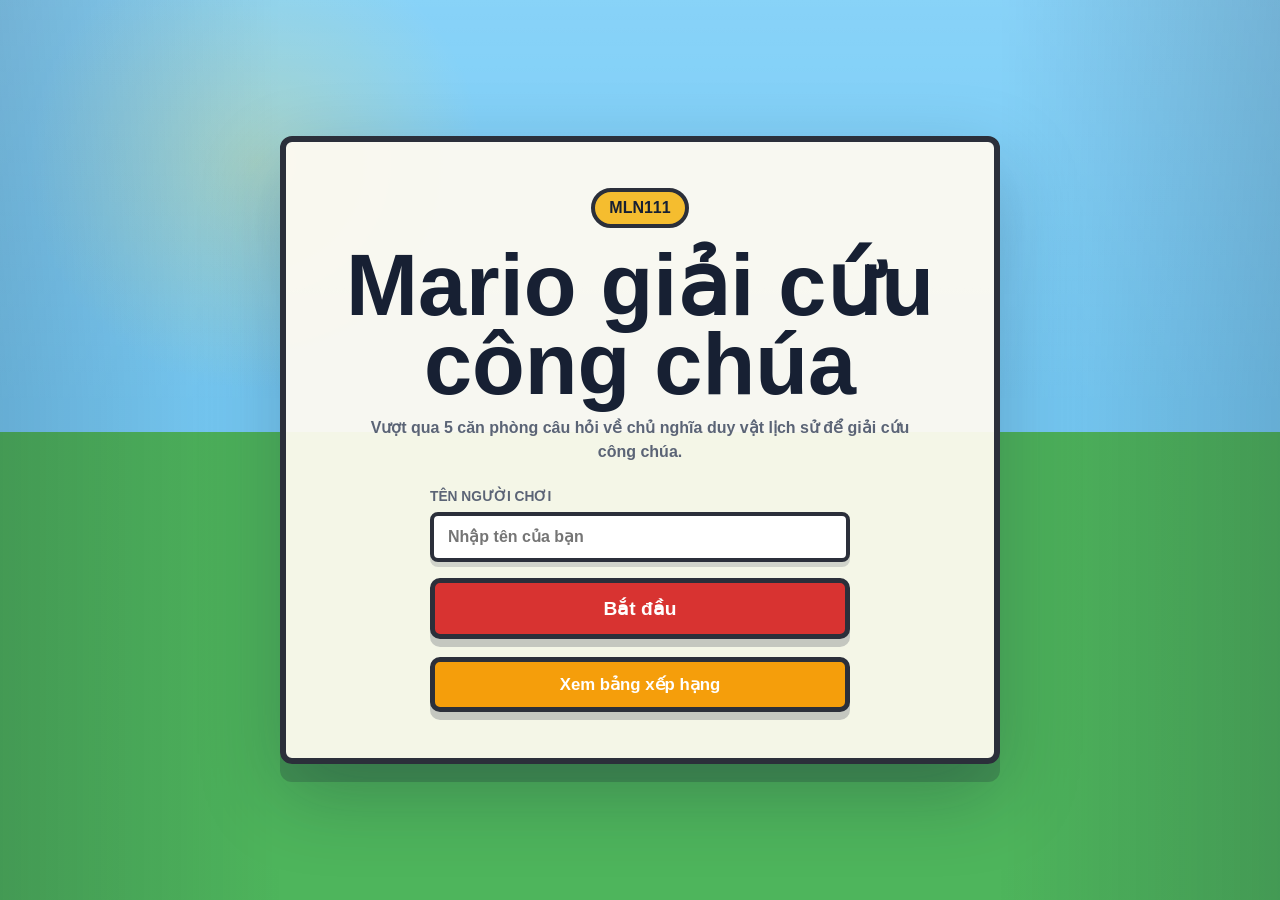
==== commit db468886: "fix mario" ====
--- a/Mario_Game_Standalone/Mario_Game_Standalone/index.html
+++ b/Mario_Game_Standalone/Mario_Game_Standalone/index.html
@@ -4,21 +4,35 @@
   <meta charset="UTF-8">
   <meta name="viewport" content="width=device-width, initial-scale=1.0">
   <title>Mario giải cứu công chúa</title>
-  <link rel="stylesheet" href="styles.css">
+  <link rel="stylesheet" href="styles.css?v=20260813-3">
+  <!-- Link FontAwesome for home icon -->
+  <link rel="stylesheet" href="https://cdnjs.cloudflare.com/ajax/libs/font-awesome/6.4.0/css/all.min.css">
 </head>
 <body class="home-active">
   <section class="home-screen" id="homeScreen" aria-label="Trang chủ">
-    <div class="home-card">
-      <span class="home-badge">EXE101</span>
-      <h1>Mario giải cứu công chúa</h1>
-      <p>Vượt qua 5 căn phòng câu hỏi về chủ nghĩa duy vật lịch sử để giải cứu công chúa.</p>
-      <label class="player-field" for="playerNameInput">
-        <span>Tên người chơi</span>
-        <input id="playerNameInput" type="text" maxlength="24" placeholder="Nhập tên của bạn">
-      </label>
-      <button id="startButton" type="button" class="start-button">Bắt đầu</button>
-      <section class="home-rank" aria-label="Bảng xếp hạng">
-        <h2>Bảng xếp hạng</h2>
+    <div class="home-card" id="homeCard">
+      <div id="startScreenContent">
+        <span class="home-badge">MLN111</span>
+        <h1>Mario giải cứu công chúa</h1>
+        <p>Vượt qua 5 căn phòng câu hỏi về chủ nghĩa duy vật lịch sử để giải cứu công chúa.</p>
+        <label class="player-field" for="playerNameInput">
+          <span>Tên người chơi</span>
+          <input id="playerNameInput" type="text" maxlength="24" placeholder="Nhập tên của bạn">
+        </label>
+        <div class="start-actions" style="display: flex; flex-direction: column; align-items: center; gap: 12px; max-width: 420px; margin: 0 auto;">
+          <button id="startButton" type="button" class="start-button" style="width: 100%;">Bắt đầu</button>
+          <button id="showRankButton" type="button" class="show-rank-btn" style="width: 100%;">Xem bảng xếp hạng</button>
+        </div>
+      </div>
+
+      <section class="home-rank hidden" id="homeRankSection" aria-label="Bảng xếp hạng">
+        <div class="rank-header">
+          <h2>Bảng xếp hạng</h2>
+          <div class="rank-actions">
+            <button id="closeRankButton" type="button" class="back-home-btn" title="Quay lại"><i class="fa-solid fa-house"></i></button>
+            <button id="resetRankButton" type="button" class="admin-reset">Admin reset</button>
+          </div>
+        </div>
         <table>
           <thead>
             <tr>
@@ -29,9 +43,6 @@
           </thead>
           <tbody id="homeRankBody"></tbody>
         </table>
-        <div class="rank-tools">
-          <button id="resetRankButton" type="button" class="admin-reset">Admin reset bảng</button>
-        </div>
       </section>
     </div>
   </section>
@@ -134,7 +145,7 @@
 
     <section class="quiz-panel" aria-label="Câu hỏi">
       <div class="topic-row">
-        <span>EXE101</span>
+        <span>MLN111</span>
         <span>Chủ nghĩa duy vật lịch sử</span>
       </div>
       <h1>Mario giải cứu công chúa</h1>
--- a/Mario_Game_Standalone/Mario_Game_Standalone/styles.css
+++ b/Mario_Game_Standalone/Mario_Game_Standalone/styles.css
@@ -19,8 +19,13 @@
   margin: 0;
   min-height: 100vh;
   color: var(--ink);
-  font-family: Arial, Helvetica, sans-serif;
+  font-family: "Segoe UI", Tahoma, Arial, sans-serif;
   background: #7cc7f2;
+}
+
+body,
+body * {
+  font-family: "Segoe UI", Tahoma, Arial, sans-serif !important;
 }
 
 body.room-active {
@@ -2299,3 +2304,324 @@
     min-height: 132px;
   }
 }
+
+@media (max-width: 640px) {
+  body.home-active {
+    overflow: auto;
+  }
+
+  .home-screen {
+    position: relative;
+    min-height: 100dvh;
+    padding: 12px;
+  }
+
+  .home-card {
+    width: 100%;
+    margin: 0;
+    border-width: 4px;
+    padding: 20px 16px;
+    box-shadow: 0 10px 0 rgba(23, 32, 51, 0.2), 0 20px 48px rgba(23, 32, 51, 0.2);
+  }
+
+  .home-badge {
+    border-width: 3px;
+    padding: 5px 10px;
+    font-size: 0.78rem;
+  }
+
+  .home-card h1 {
+    margin: 14px 0 10px;
+    font-size: clamp(2rem, 12vw, 3.2rem);
+    line-height: 1;
+  }
+
+  .home-card p {
+    margin-bottom: 18px;
+    font-size: 0.92rem;
+  }
+
+  .player-field {
+    margin-bottom: 14px;
+  }
+
+  .start-button {
+    width: 100%;
+    padding: 12px 16px;
+    font-size: 1rem;
+  }
+
+  .home-rank,
+  .rank-panel {
+    margin-top: 18px;
+    border-width: 3px;
+  }
+
+  .home-rank h2,
+  .rank-panel h3 {
+    font-size: 0.9rem;
+  }
+
+  .home-rank th,
+  .home-rank td,
+  .rank-panel th,
+  .rank-panel td {
+    padding: 8px 6px;
+    font-size: 0.8rem;
+  }
+
+  .game-shell,
+  .stage {
+    min-height: 100dvh;
+  }
+
+  .stage {
+    overflow: hidden;
+  }
+
+  .hud {
+    grid-template-columns: repeat(2, minmax(0, 1fr));
+    gap: 6px;
+    padding: 10px;
+  }
+
+  .hud > div {
+    border-width: 3px;
+    padding: 8px;
+  }
+
+  .hud-label {
+    font-size: 0.62rem;
+  }
+
+  .hud strong {
+    margin-top: 3px;
+    font-size: 0.95rem;
+  }
+
+  .level-track {
+    min-height: 300px;
+    height: 52vh;
+  }
+
+  .stage.in-room .level-track {
+    min-height: 100dvh;
+    height: 100dvh;
+  }
+
+  .stage.in-room {
+    border-width: 4px;
+  }
+
+  body.room-active .quiz-panel {
+    top: auto;
+    bottom: 14px;
+    left: 12px;
+    right: 12px;
+    width: auto;
+    max-height: min(56dvh, 520px);
+    padding: 14px;
+    border-width: 3px;
+    transform: none;
+  }
+
+  .stage.in-room .room-status {
+    left: 12px;
+    right: 12px;
+    top: 12px;
+    gap: 8px;
+    padding: 7px 10px;
+    font-size: 0.75rem;
+  }
+
+  .room-scene {
+    inset: 3% 0 0;
+  }
+
+  .scene-label {
+    max-width: calc(100% - 24px);
+    font-size: 0.64rem;
+  }
+
+  .stage.in-room .mario {
+    width: 72px;
+    height: 114px;
+    bottom: 5%;
+    left: 4% !important;
+  }
+
+  .princess {
+    width: 72px;
+    height: 104px;
+    bottom: 46px;
+  }
+
+  body.room-active h2 {
+    min-height: 0;
+    font-size: 1rem;
+  }
+
+  .topic-row {
+    gap: 5px;
+    margin-bottom: 10px;
+  }
+
+  .topic-row span {
+    border-width: 2px;
+    padding: 4px 7px;
+    font-size: 0.68rem;
+  }
+
+  .answer {
+    min-height: 44px;
+    border-width: 3px;
+    padding: 10px;
+    font-size: 0.88rem;
+  }
+
+  .feedback {
+    min-height: 0;
+    margin: 10px 0;
+    font-size: 0.84rem;
+  }
+
+  .actions {
+    gap: 8px;
+  }
+
+  .primary,
+  .secondary {
+    flex: 1 1 100%;
+    min-width: 0;
+    border-width: 3px;
+    padding: 10px 12px;
+  }
+}
+
+@media (max-width: 380px) {
+  .home-card {
+    padding: 16px 12px;
+  }
+
+  .home-card h1 {
+    font-size: 2rem;
+  }
+
+  .home-rank th,
+  .home-rank td {
+    font-size: 0.72rem;
+  }
+
+  body.room-active .quiz-panel {
+    bottom: 8px;
+    left: 8px;
+    right: 8px;
+    max-height: 60dvh;
+  }
+}
+
+/* Leaderboard Toggle and Header Styling */
+.show-rank-btn {
+  border: 5px solid var(--line);
+  border-radius: 10px;
+  padding: 12px 24px;
+  background: #f59e0b; /* Orange/amber */
+  color: #fff;
+  font-size: 1.05rem;
+  font-weight: 900;
+  box-shadow: 0 8px 0 rgba(23,32,51,0.22);
+  cursor: pointer;
+  margin-top: 6px;
+  display: inline-block;
+  transition: all 0.15s ease;
+  font-family: inherit;
+}
+
+.show-rank-btn:hover {
+  background: #d97706;
+  transform: translateY(-1px);
+}
+
+.show-rank-btn:active {
+  transform: translateY(2px);
+  box-shadow: 0 3px 0 rgba(23,32,51,0.22);
+}
+
+.home-rank.hidden {
+  display: none !important;
+}
+
+.rank-header {
+  display: flex;
+  justify-content: space-between;
+  align-items: center;
+  background: var(--blue);
+  color: #fff;
+  border-bottom: 4px solid var(--line);
+  padding: 8px 12px;
+}
+
+.rank-header h2 {
+  margin: 0;
+  padding: 0;
+  background: transparent;
+  font-size: 1.15rem;
+  font-weight: 900;
+  min-height: 0 !important;
+}
+
+.rank-actions {
+  display: flex;
+  align-items: center;
+  gap: 8px;
+}
+
+.back-home-btn {
+  width: 34px;
+  height: 34px;
+  border-radius: 50%;
+  background: #ffffff;
+  border: 3px solid var(--line);
+  display: flex;
+  align-items: center;
+  justify-content: center;
+  color: var(--blue);
+  cursor: pointer;
+  box-shadow: 0 3px 0 rgba(23,32,51,0.15);
+  font-size: 0.9rem;
+  transition: all 0.1s ease;
+}
+
+.back-home-btn:hover {
+  background: #f1f5f9;
+  transform: translateY(-1px);
+}
+
+.back-home-btn:active {
+  transform: translateY(1px);
+  box-shadow: 0 1px 0 rgba(23,32,51,0.15);
+}
+
+.admin-reset {
+  border: 3px solid var(--line);
+  border-radius: 6px;
+  padding: 4px 10px;
+  background: #ffffff;
+  color: var(--red);
+  font-size: 0.78rem;
+  font-weight: 900;
+  cursor: pointer;
+  box-shadow: 0 3px 0 rgba(23,32,51,0.15);
+  font-family: inherit;
+  transition: all 0.1s ease;
+}
+
+.admin-reset:hover {
+  background: #fef2f2;
+  transform: translateY(-1px);
+}
+
+.admin-reset:active {
+  transform: translateY(1px);
+  box-shadow: 0 1px 0 rgba(23,32,51,0.15);
+}
